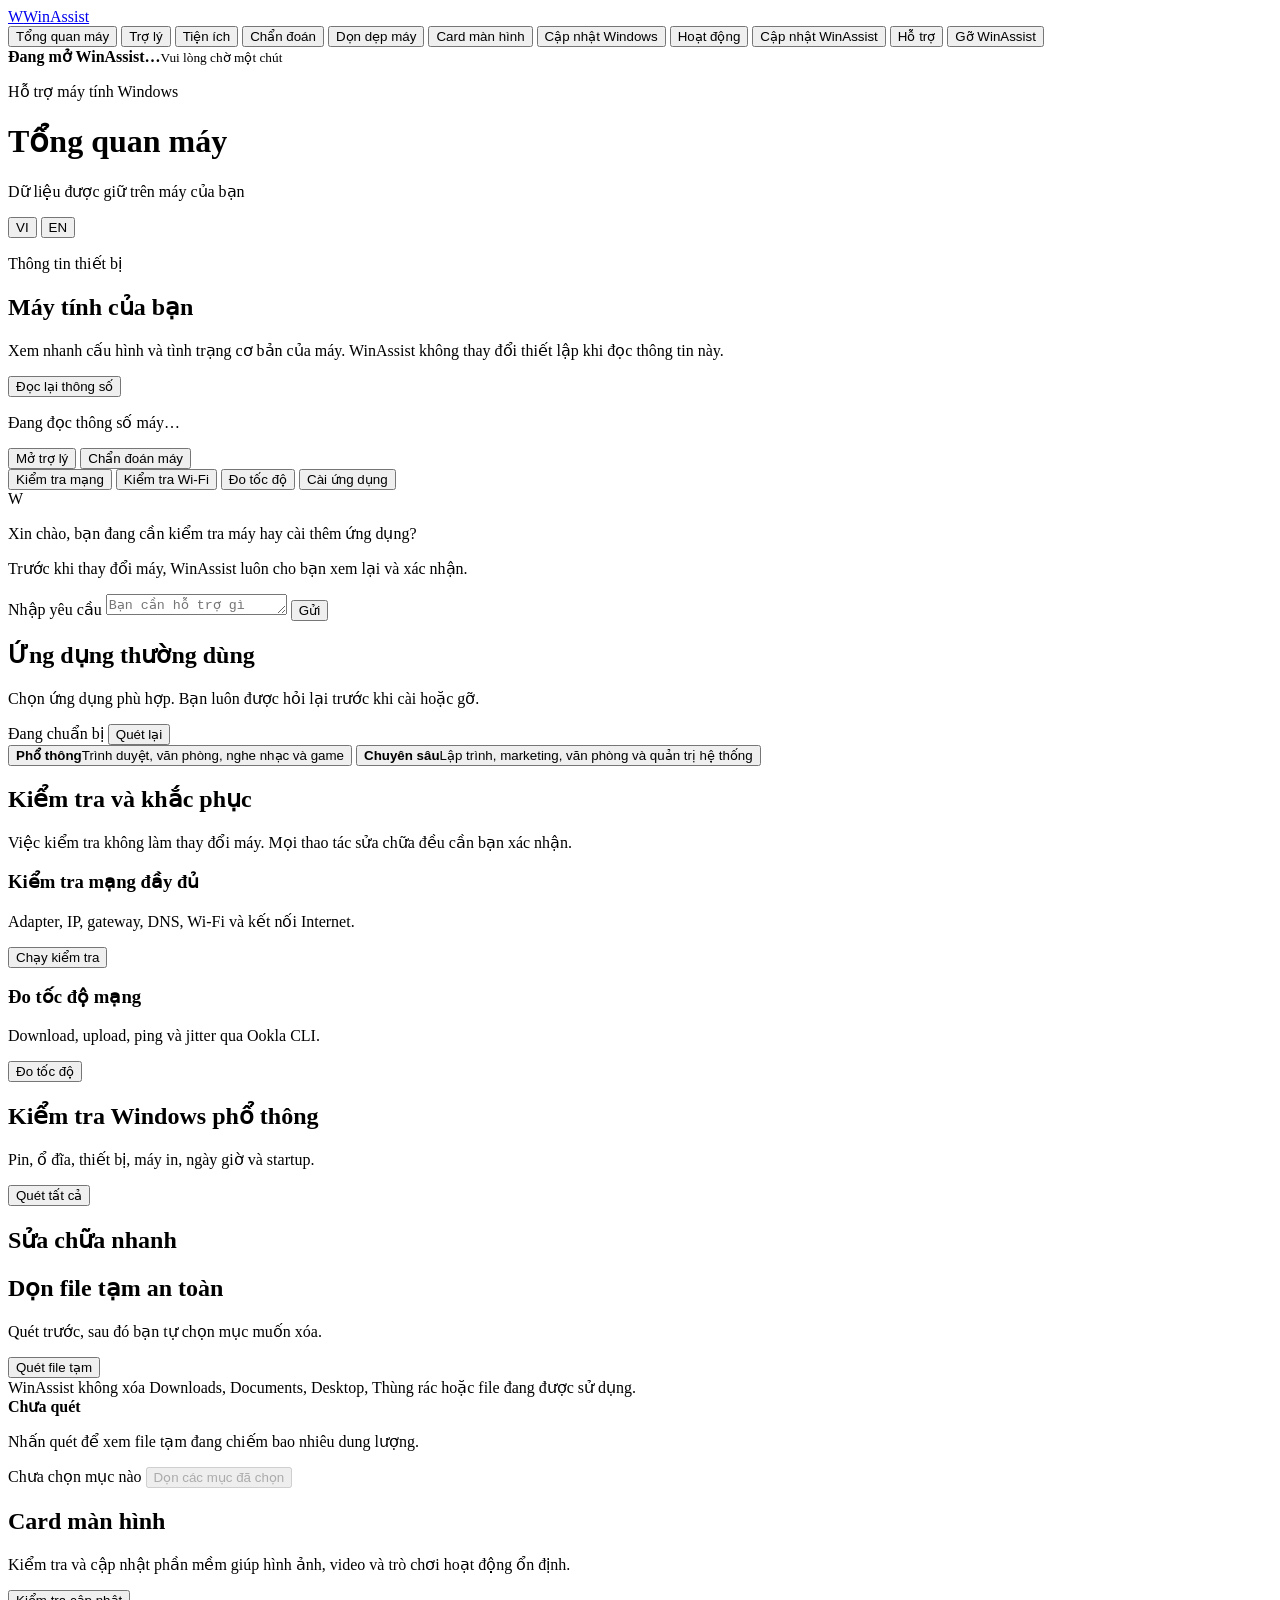
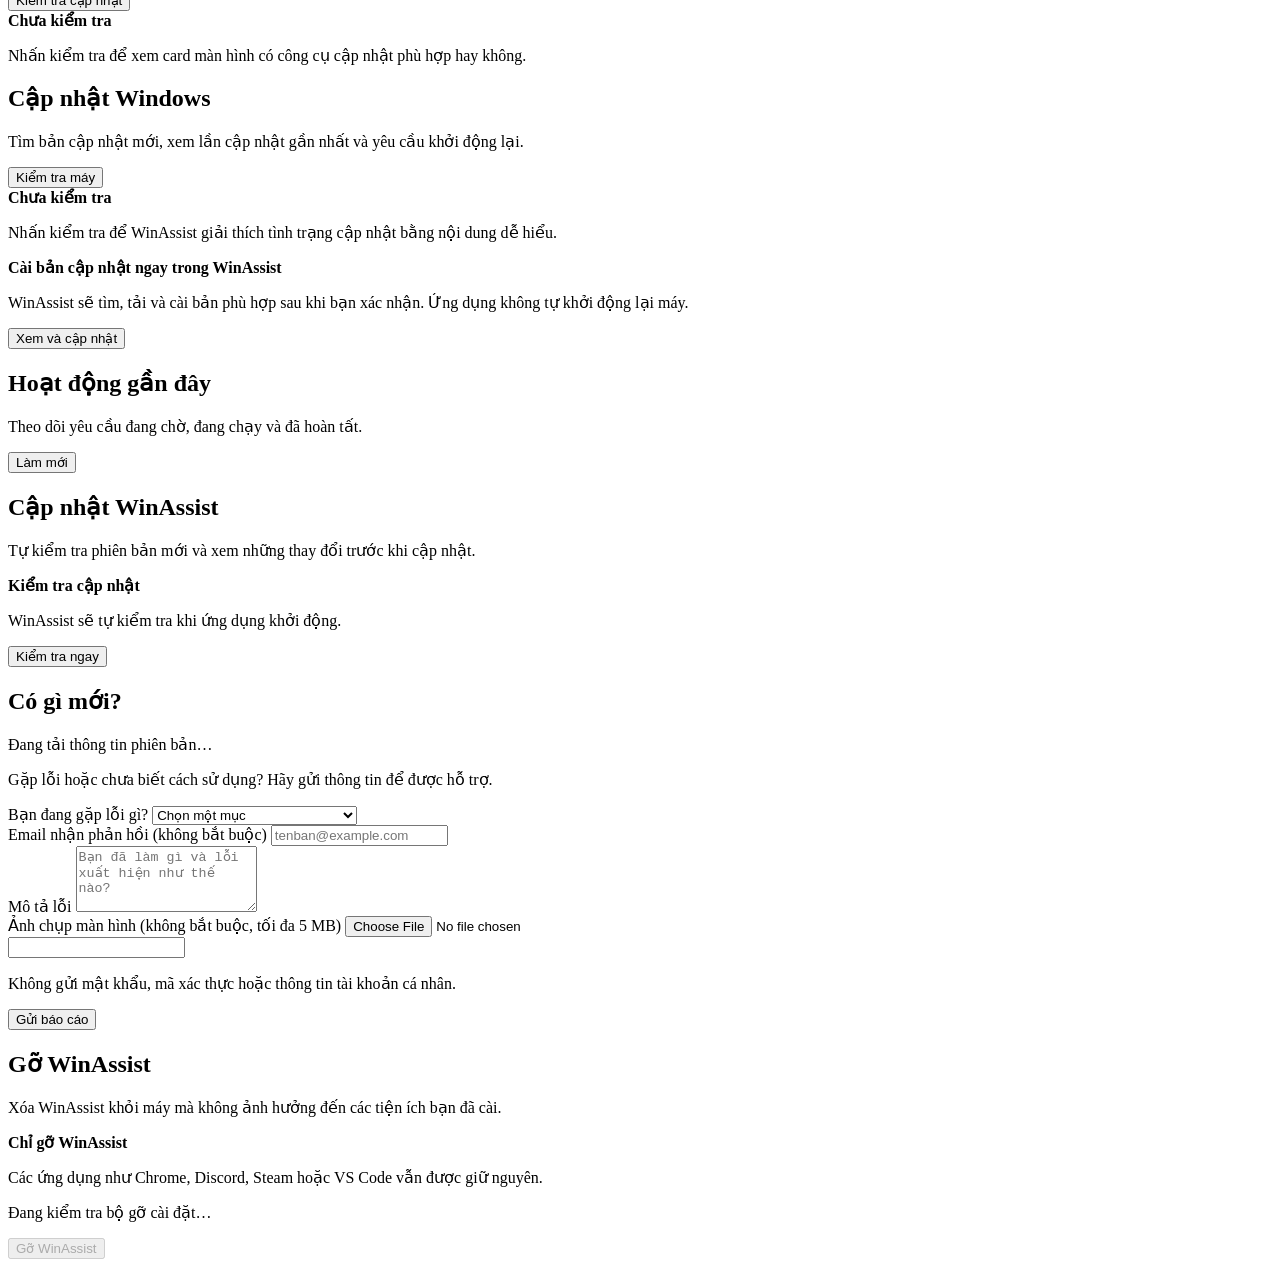
==== app/static/index.html @ 911f7648 "release: WinAssist 0.11.1" ====
<!doctype html>
<html lang="vi">
  <head>
    <meta charset="utf-8">
    <meta name="viewport" content="width=device-width, initial-scale=1">
    <meta name="description" content="Trợ lý hỗ trợ Windows chạy local.">
    <title>WinAssist Local</title>
    <link rel="stylesheet" href="/static/styles.css?v=0.11.1">
    <link rel="stylesheet" href="/static/overview.css?v=sidebar-alignment">
  </head>
  <body>
    <div id="global-loading" class="global-loading" role="progressbar" aria-label="WinAssist đang xử lý" aria-hidden="true">
      <span></span>
    </div>
    <div class="app-layout">
      <aside class="sidebar">
        <a class="brand" href="#overview" aria-label="WinAssist Local">
          <span class="brand-mark">W</span><span>WinAssist</span>
        </a>
        <nav aria-label="Điều hướng chính">
          <button class="nav-item active" data-view="overview"><span data-icon="home"></span> Tổng quan máy</button>
          <button class="nav-item" data-view="chat"><span data-icon="chat"></span> Trợ lý</button>
          <button class="nav-item" data-view="suggestions"><span data-icon="apps"></span> Tiện ích</button>
          <button class="nav-item" data-view="diagnostics"><span data-icon="pulse"></span> Chẩn đoán</button>
          <button class="nav-item" data-view="cleanup"><span data-icon="cleanup"></span> Dọn dẹp máy</button>
          <button class="nav-item" data-view="graphics"><span data-icon="device"></span> Card màn hình</button>
          <button class="nav-item" data-view="windows-update"><span data-icon="update"></span> Cập nhật Windows</button>
          <button class="nav-item" data-view="activity"><span data-icon="history"></span> Hoạt động</button>
          <button class="nav-item" data-view="patches"><span data-icon="patch"></span> Cập nhật WinAssist</button>
          <button class="nav-item" data-view="support"><span data-icon="support"></span> Hỗ trợ</button>
          <button class="nav-item nav-item-danger" data-view="uninstall"><span data-icon="trash"></span> Gỡ WinAssist</button>
        </nav>
        <div class="service-status" aria-live="polite">
          <span id="backend-dot" class="status-dot pending"></span>
          <div><strong id="backend-status">Đang mở WinAssist…</strong><small id="ollama-status">Vui lòng chờ một chút</small></div>
        </div>
      </aside>

      <main>
        <header class="topbar">
          <div>
            <p class="eyebrow">Hỗ trợ máy tính Windows</p>
            <h1 id="view-title">Tổng quan máy</h1>
          </div>
          <div class="topbar-tools">
            <p class="privacy">Dữ liệu được giữ trên máy của bạn</p>
            <div class="language-switcher" role="group" aria-label="Ngôn ngữ">
              <button type="button" data-language="vi" aria-pressed="true">VI</button>
              <button type="button" data-language="en" aria-pressed="false">EN</button>
            </div>
          </div>
        </header>

        <section id="view-overview" class="view active">
          <div class="overview-hero">
            <div>
              <p class="eyebrow">Thông tin thiết bị</p>
              <h2>Máy tính của bạn</h2>
              <p>Xem nhanh cấu hình và tình trạng cơ bản của máy. WinAssist không thay đổi thiết lập khi đọc thông tin này.</p>
            </div>
            <button id="refresh-specs" class="secondary">Đọc lại thông số</button>
          </div>
          <div id="specs-content" class="specs-content" aria-live="polite">
            <div class="spec-loading"><div class="loader"></div><p>Đang đọc thông số máy…</p></div>
          </div>
          <div class="overview-actions">
            <button class="primary" data-view-target="chat">Mở trợ lý</button>
            <button class="secondary" data-view-target="diagnostics">Chẩn đoán máy</button>
          </div>
        </section>

        <section id="view-chat" class="view">
          <div class="quick-actions" aria-label="Thao tác nhanh">
            <button data-message="Kiểm tra kết nối mạng của tôi">Kiểm tra mạng</button>
            <button data-message="Kiểm tra trạng thái Wi-Fi">Kiểm tra Wi-Fi</button>
            <button data-message="Đo tốc độ mạng">Đo tốc độ</button>
            <button data-view-target="suggestions">Cài ứng dụng</button>
          </div>
          <div id="chat-log" class="chat-log" aria-live="polite" aria-label="Lịch sử trò chuyện">
            <article class="message assistant"><div class="avatar">W</div><div class="bubble">
              <p>Xin chào, bạn đang cần kiểm tra máy hay cài thêm ứng dụng?</p>
              <p class="hint">Trước khi thay đổi máy, WinAssist luôn cho bạn xem lại và xác nhận.</p>
            </div></article>
          </div>
          <form id="chat-form" class="composer">
            <label class="sr-only" for="message-input">Nhập yêu cầu</label>
            <textarea id="message-input" rows="1" maxlength="2000" placeholder="Bạn cần hỗ trợ gì trên Windows?" required></textarea>
            <button type="submit" class="primary send-button">Gửi</button>
          </form>
        </section>

        <section id="view-suggestions" class="view">
          <div class="section-heading"><div><h2>Ứng dụng thường dùng</h2><p>Chọn ứng dụng phù hợp. Bạn luôn được hỏi lại trước khi cài hoặc gỡ.</p></div>
            <div class="software-toolbar">
              <span class="live-status"><span class="live-dot"></span><span id="software-live-text">Đang chuẩn bị</span></span>
              <button id="refresh-software" class="secondary">Quét lại</button>
            </div>
          </div>
          <div class="audience-selector" role="tablist" aria-label="Nhóm tiện ích">
            <button class="audience-tab active" data-audience="general" role="tab" aria-selected="true">
              <strong>Phổ thông</strong><span>Trình duyệt, văn phòng, nghe nhạc và game</span>
            </button>
            <button class="audience-tab" data-audience="advanced" role="tab" aria-selected="false">
              <strong>Chuyên sâu</strong><span>Lập trình, marketing, văn phòng và quản trị hệ thống</span>
            </button>
          </div>
          <div id="software-groups" class="content-stack" aria-live="polite"></div>
        </section>

        <section id="view-diagnostics" class="view">
          <div class="section-heading"><div><h2>Kiểm tra và khắc phục</h2><p>Việc kiểm tra không làm thay đổi máy. Mọi thao tác sửa chữa đều cần bạn xác nhận.</p></div></div>
          <div class="diagnostic-grid">
            <article class="card"><h3>Kiểm tra mạng đầy đủ</h3><p>Adapter, IP, gateway, DNS, Wi-Fi và kết nối Internet.</p><button class="primary diagnostic-run" data-diagnostic="network">Chạy kiểm tra</button></article>
            <article class="card"><h3>Đo tốc độ mạng</h3><p>Download, upload, ping và jitter qua Ookla CLI.</p><button class="primary diagnostic-run" data-diagnostic="speedtest">Đo tốc độ</button></article>
          </div>
          <div id="diagnostic-result" class="result-panel" hidden aria-live="polite"></div>
          <div class="section-heading windows-heading">
            <div><h2>Kiểm tra Windows phổ thông</h2><p>Pin, ổ đĩa, thiết bị, máy in, ngày giờ và startup.</p></div>
            <button id="run-windows-overview" class="primary">Quét tất cả</button>
          </div>
          <div id="windows-capabilities" class="diagnostic-grid" aria-live="polite"></div>
          <h2 class="subheading">Sửa chữa nhanh</h2>
          <div id="repair-list" class="diagnostic-grid"></div>
        </section>

        <section id="view-cleanup" class="view">
          <div class="section-heading">
            <div><h2>Dọn file tạm an toàn</h2><p>Quét trước, sau đó bạn tự chọn mục muốn xóa.</p></div>
            <button id="scan-cleanup" class="primary">Quét file tạm</button>
          </div>
          <div class="cleanup-safety-note">
            WinAssist không xóa Downloads, Documents, Desktop, Thùng rác hoặc file đang được sử dụng.
          </div>
          <div id="cleanup-result" class="content-stack" aria-live="polite">
            <div class="driver-notice"><strong>Chưa quét</strong><p class="muted">Nhấn quét để xem file tạm đang chiếm bao nhiêu dung lượng.</p></div>
          </div>
          <div class="cleanup-actions">
            <span id="cleanup-total" class="muted">Chưa chọn mục nào</span>
            <button id="request-cleanup" class="danger" disabled>Dọn các mục đã chọn</button>
          </div>
        </section>

        <section id="view-graphics" class="view">
          <div class="section-heading">
            <div><h2>Card màn hình</h2><p>Kiểm tra và cập nhật phần mềm giúp hình ảnh, video và trò chơi hoạt động ổn định.</p></div>
            <button id="scan-graphics-driver" class="primary">Kiểm tra cập nhật</button>
          </div>
          <div id="graphics-driver-result" class="graphics-driver-result" aria-live="polite">
            <div class="driver-notice"><strong>Chưa kiểm tra</strong><p class="muted">Nhấn kiểm tra để xem card màn hình có công cụ cập nhật phù hợp hay không.</p></div>
          </div>
        </section>

        <section id="view-windows-update" class="view">
          <div class="section-heading">
            <div><h2>Cập nhật Windows</h2><p>Tìm bản cập nhật mới, xem lần cập nhật gần nhất và yêu cầu khởi động lại.</p></div>
            <button id="scan-windows-update" class="primary">Kiểm tra máy</button>
          </div>
          <div id="windows-update-result" class="windows-update-panel" aria-live="polite">
            <div class="driver-notice"><strong>Chưa kiểm tra</strong><p class="muted">Nhấn kiểm tra để WinAssist giải thích tình trạng cập nhật bằng nội dung dễ hiểu.</p></div>
          </div>
          <div class="update-actions-panel">
            <div><strong>Cài bản cập nhật ngay trong WinAssist</strong><p class="muted">WinAssist sẽ tìm, tải và cài bản phù hợp sau khi bạn xác nhận. Ứng dụng không tự khởi động lại máy.</p></div>
            <button id="open-windows-update" class="primary">Xem và cập nhật</button>
          </div>
        </section>

        <section id="view-activity" class="view">
          <div class="section-heading"><div><h2>Hoạt động gần đây</h2><p>Theo dõi yêu cầu đang chờ, đang chạy và đã hoàn tất.</p></div><button id="refresh-activity" class="secondary">Làm mới</button></div>
          <div id="activity-list" class="content-stack" aria-live="polite"></div>
        </section>

        <section id="view-patches" class="view">
          <div class="section-heading">
            <div>
              <h2>Cập nhật WinAssist</h2>
              <p>Tự kiểm tra phiên bản mới và xem những thay đổi trước khi cập nhật.</p>
            </div>
          </div>
          <section id="update-status" class="update-status" aria-live="polite">
            <div><strong>Kiểm tra cập nhật</strong><p class="muted">WinAssist sẽ tự kiểm tra khi ứng dụng khởi động.</p></div>
            <button id="check-update" class="secondary">Kiểm tra ngay</button>
          </section>
          <h2 class="subheading">Có gì mới?</h2>
          <div id="patch-content" class="patch-content" aria-live="polite">
            <div class="inventory-loading"><div class="loader"></div><p>Đang tải thông tin phiên bản…</p></div>
          </div>
        </section>

        <section id="view-support" class="view">
          <div class="support-intro">
            <p>Gặp lỗi hoặc chưa biết cách sử dụng? Hãy gửi thông tin để được hỗ trợ.</p>
          </div>
          <form id="support-form" class="support-ticket-form">
            <div class="support-field">
              <label for="support-issue-type">Bạn đang gặp lỗi gì?</label>
              <select id="support-issue-type" required>
                <option value="">Chọn một mục</option><option value="startup">Không mở được WinAssist</option>
                <option value="install">Không cài được tiện ích</option><option value="uninstall">Không gỡ được ứng dụng</option>
                <option value="diagnostics">Kiểm tra máy hoặc mạng bị lỗi</option><option value="updates">Lỗi cập nhật</option>
                <option value="assistant">Trợ lý trả lời chưa đúng</option><option value="interface">Giao diện hoặc nút bấm bị lỗi</option>
                <option value="other">Lỗi khác</option>
              </select>
            </div>
            <div class="support-field">
              <label for="support-email">Email nhận phản hồi <span class="muted">(không bắt buộc)</span></label>
              <input id="support-email" type="email" maxlength="254" autocomplete="email" placeholder="tenban@example.com">
            </div>
            <div class="support-field support-field-wide">
              <label for="support-description">Mô tả lỗi</label>
              <textarea id="support-description" rows="4" minlength="10" maxlength="4000" required placeholder="Bạn đã làm gì và lỗi xuất hiện như thế nào?"></textarea>
            </div>
            <label id="support-reply-consent-row" class="support-consent support-field-wide" hidden>
              <input id="support-reply-consent" type="checkbox">
              <span>Tôi đồng ý để WinAssist dùng email này để phản hồi ticket.</span>
            </label>
            <div id="support-diagnostic-note" class="support-diagnostic-note support-field-wide" hidden>
              <strong>Đã kèm thông tin lỗi an toàn</strong>
              <span>Không bao gồm mật khẩu hoặc dữ liệu tài khoản.</span>
            </div>
            <div class="support-field support-field-wide">
              <label for="support-attachment">Ảnh chụp màn hình <span class="muted">(không bắt buộc, tối đa 5 MB)</span></label>
              <input id="support-attachment" type="file" accept="image/png,image/jpeg,image/webp">
            </div>
            <input id="support-website" class="support-honeypot" type="text" tabindex="-1" autocomplete="off" aria-hidden="true">
            <div class="support-form-footer support-field-wide">
              <p class="support-privacy muted">Không gửi mật khẩu, mã xác thực hoặc thông tin tài khoản cá nhân.</p>
              <button id="submit-ticket" type="submit" class="primary">Gửi báo cáo</button>
            </div>
          </form>
          <section id="support-ticket-result" class="support-ticket-result" hidden aria-live="polite"></section>
        </section>

        <section id="view-uninstall" class="view">
          <div class="section-heading">
            <div>
              <h2>Gỡ WinAssist</h2>
              <p>Xóa WinAssist khỏi máy mà không ảnh hưởng đến các tiện ích bạn đã cài.</p>
            </div>
          </div>
          <section class="uninstall-panel">
            <div>
              <strong>Chỉ gỡ WinAssist</strong>
              <p>Các ứng dụng như Chrome, Discord, Steam hoặc VS Code vẫn được giữ nguyên.</p>
              <p id="uninstall-status" class="muted">Đang kiểm tra bộ gỡ cài đặt…</p>
            </div>
            <button id="request-uninstall" class="danger" disabled>Gỡ WinAssist</button>
          </section>
        </section>
      </main>
    </div>
    <div id="toast-region" class="toast-region" aria-live="assertive"></div>

    <dialog id="action-dialog">
      <form method="dialog" class="dialog-card">
        <p class="eyebrow">Xác nhận</p>
        <h2 id="action-title">Xem lại thao tác</h2>
        <p id="action-summary" class="action-summary"></p>
        <details class="technical-details">
          <summary>Thông tin kỹ thuật</summary>
          <code id="command-text"></code>
          <p id="command-warning"></p>
        </details>
        <div class="dialog-actions"><button id="cancel-command" class="secondary" value="cancel">Quay lại</button><button id="confirm-command" class="primary" value="default">Tiếp tục</button></div>
      </form>
    </dialog>

    <dialog id="uninstall-choice-dialog">
      <form method="dialog" class="dialog-card close-dialog-card">
        <p class="eyebrow">Cách gỡ ứng dụng</p>
        <h2 id="uninstall-choice-title">Bạn muốn gỡ thế nào?</h2>
        <p class="action-summary">File bạn tự tạo như tài liệu, ảnh và video luôn được giữ nguyên.</p>
        <fieldset class="close-options">
          <legend class="sr-only">Chọn cách gỡ ứng dụng</legend>
          <label class="close-option">
            <input type="radio" name="uninstall-choice" value="uninstall" checked>
            <span class="option-check" aria-hidden="true"></span>
            <span><strong>Chỉ gỡ ứng dụng</strong><small>Giữ lại cài đặt cá nhân để dùng lại sau này.</small></span>
          </label>
          <label class="close-option">
            <input type="radio" name="uninstall-choice" value="purge">
            <span class="option-check" aria-hidden="true"></span>
            <span><strong>Gỡ sạch an toàn</strong><small>Dọn thêm file cài đặt còn sót và cache an toàn. Vẫn giữ dữ liệu cá nhân.</small></span>
          </label>
        </fieldset>
        <div class="close-dialog-actions">
          <button class="secondary" value="cancel">Quay lại</button>
          <button id="confirm-uninstall-choice" class="danger" value="default">Tiếp tục</button>
        </div>
      </form>
    </dialog>

    <dialog id="close-dialog">
      <form method="dialog" class="dialog-card close-dialog-card">
        <p class="eyebrow">Đóng WinAssist</p>
        <h2>Bạn muốn đóng ứng dụng thế nào?</h2>
        <p class="action-summary">Chọn một cách đóng bên dưới.</p>
        <fieldset class="close-options">
          <legend class="sr-only">Cách đóng WinAssist</legend>
          <label class="close-option">
            <input type="radio" name="close-choice" value="tray" checked>
            <span class="option-check" aria-hidden="true"></span>
            <span><strong>Thu nhỏ xuống khay</strong><small>WinAssist vẫn chạy và có thể mở lại nhanh.</small></span>
          </label>
          <label class="close-option">
            <input type="radio" name="close-choice" value="exit">
            <span class="option-check" aria-hidden="true"></span>
            <span><strong>Thoát hoàn toàn</strong><small>Đóng WinAssist và dừng các tiến trình nền.</small></span>
          </label>
        </fieldset>
        <div class="close-dialog-actions">
          <button id="cancel-close" class="secondary" value="cancel">Quay lại</button>
          <button id="confirm-close" class="primary" value="default">Xác nhận</button>
        </div>
      </form>
    </dialog>

    <dialog id="uninstall-dialog">
      <form method="dialog" class="dialog-card uninstall-dialog-card">
        <p class="eyebrow">Xác nhận gỡ ứng dụng</p>
        <h2>Gỡ WinAssist khỏi máy?</h2>
        <p class="action-summary">WinAssist sẽ đóng, xóa thư mục cài đặt cùng dữ liệu riêng như lịch sử và log.</p>
        <p class="uninstall-safe-note"><strong>Các tiện ích bạn đã cài sẽ không bị gỡ.</strong></p>
        <div class="dialog-actions">
          <button id="cancel-uninstall" class="secondary" value="cancel">Quay lại</button>
          <button id="confirm-uninstall" class="danger" value="default">Gỡ WinAssist</button>
        </div>
      </form>
    </dialog>

    <dialog id="required-update-dialog" class="required-update-dialog" aria-labelledby="required-update-title">
      <section class="dialog-card required-update-card">
        <p class="eyebrow">Cần cập nhật WinAssist</p>
        <h2 id="required-update-title">Có phiên bản mới bắt buộc</h2>
        <p id="required-update-message" class="action-summary">Bạn cần cập nhật để tiếp tục sử dụng WinAssist an toàn.</p>
        <div id="required-update-progress"></div>
        <div class="dialog-actions">
          <button id="required-update-action" class="primary" type="button">Cập nhật ngay</button>
        </div>
      </section>
    </dialog>

    <script src="/static/i18n.js?v=required-update" defer></script>
    <script src="/static/api-client.js?v=loading-progress" defer></script>
    <script src="/static/state.js?v=0.11.1" defer></script>
    <script src="/static/app.js?v=required-update" defer></script>
  </body>
</html>
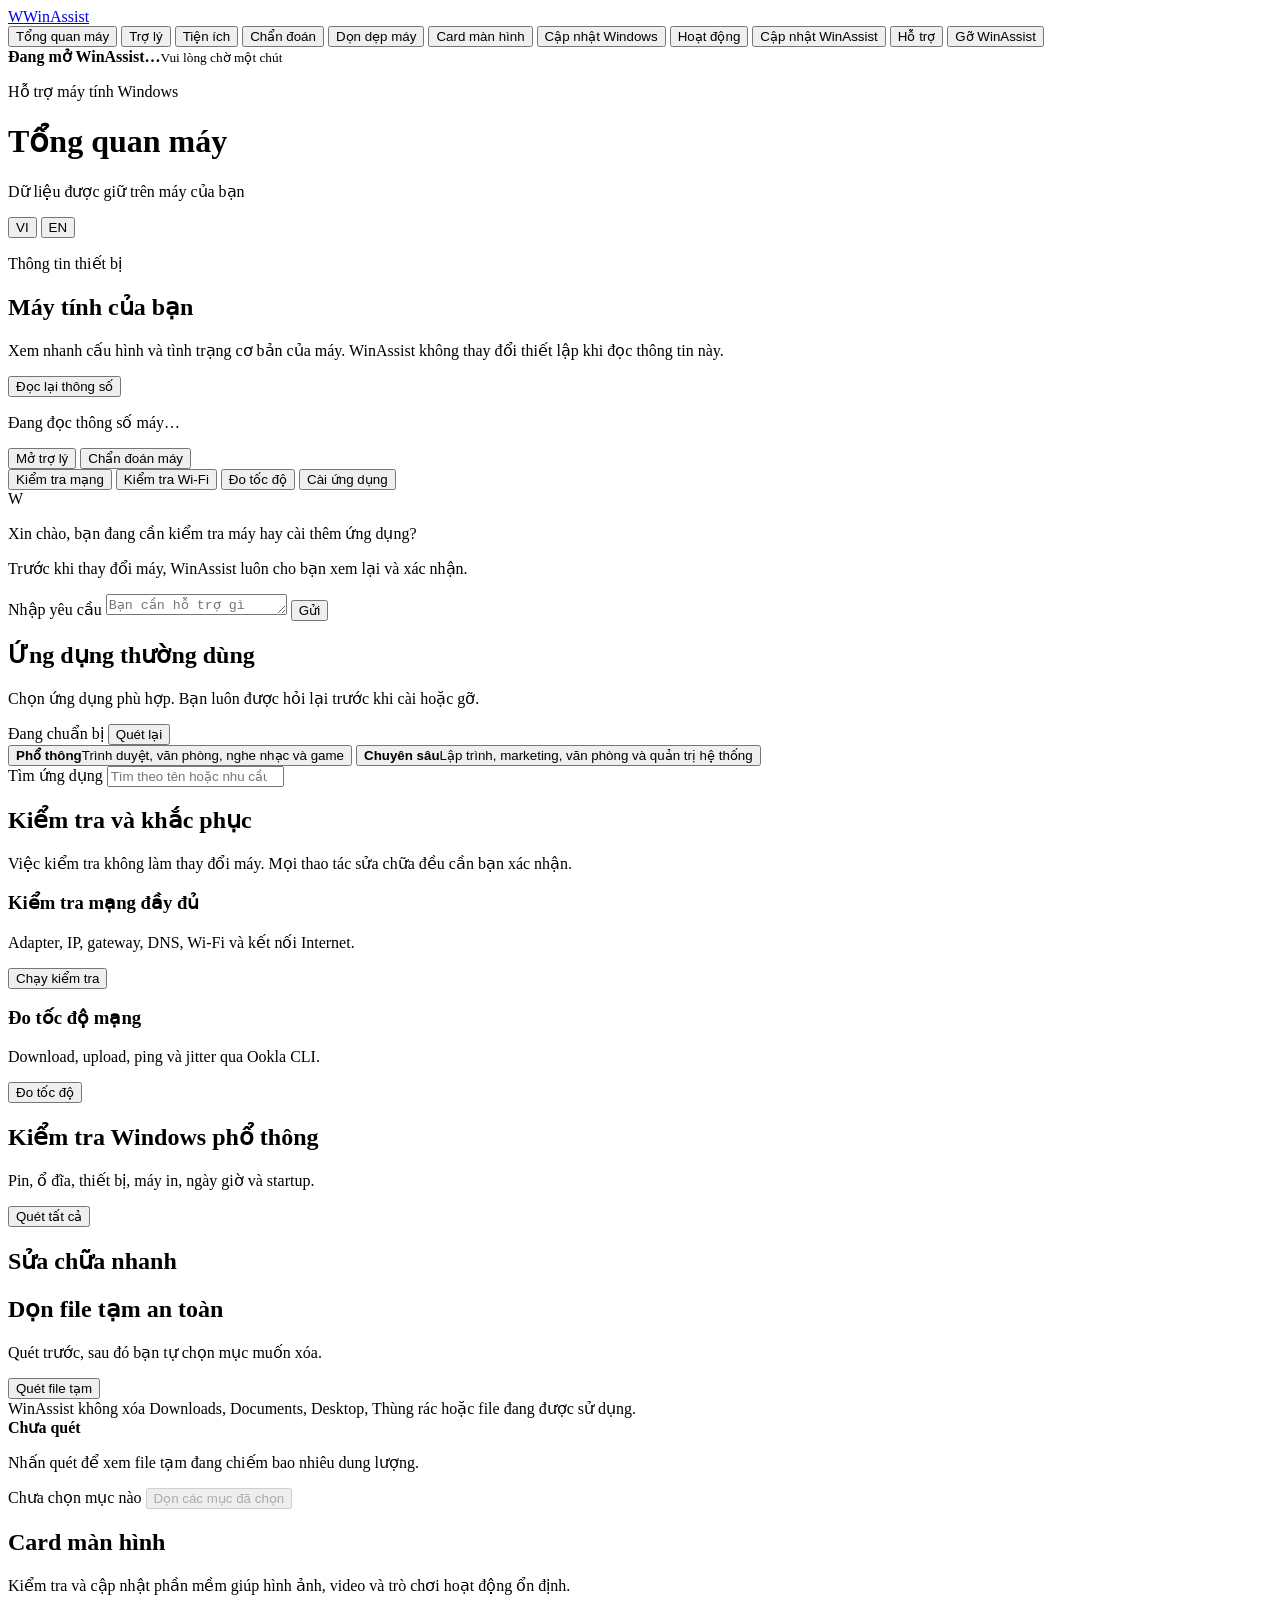
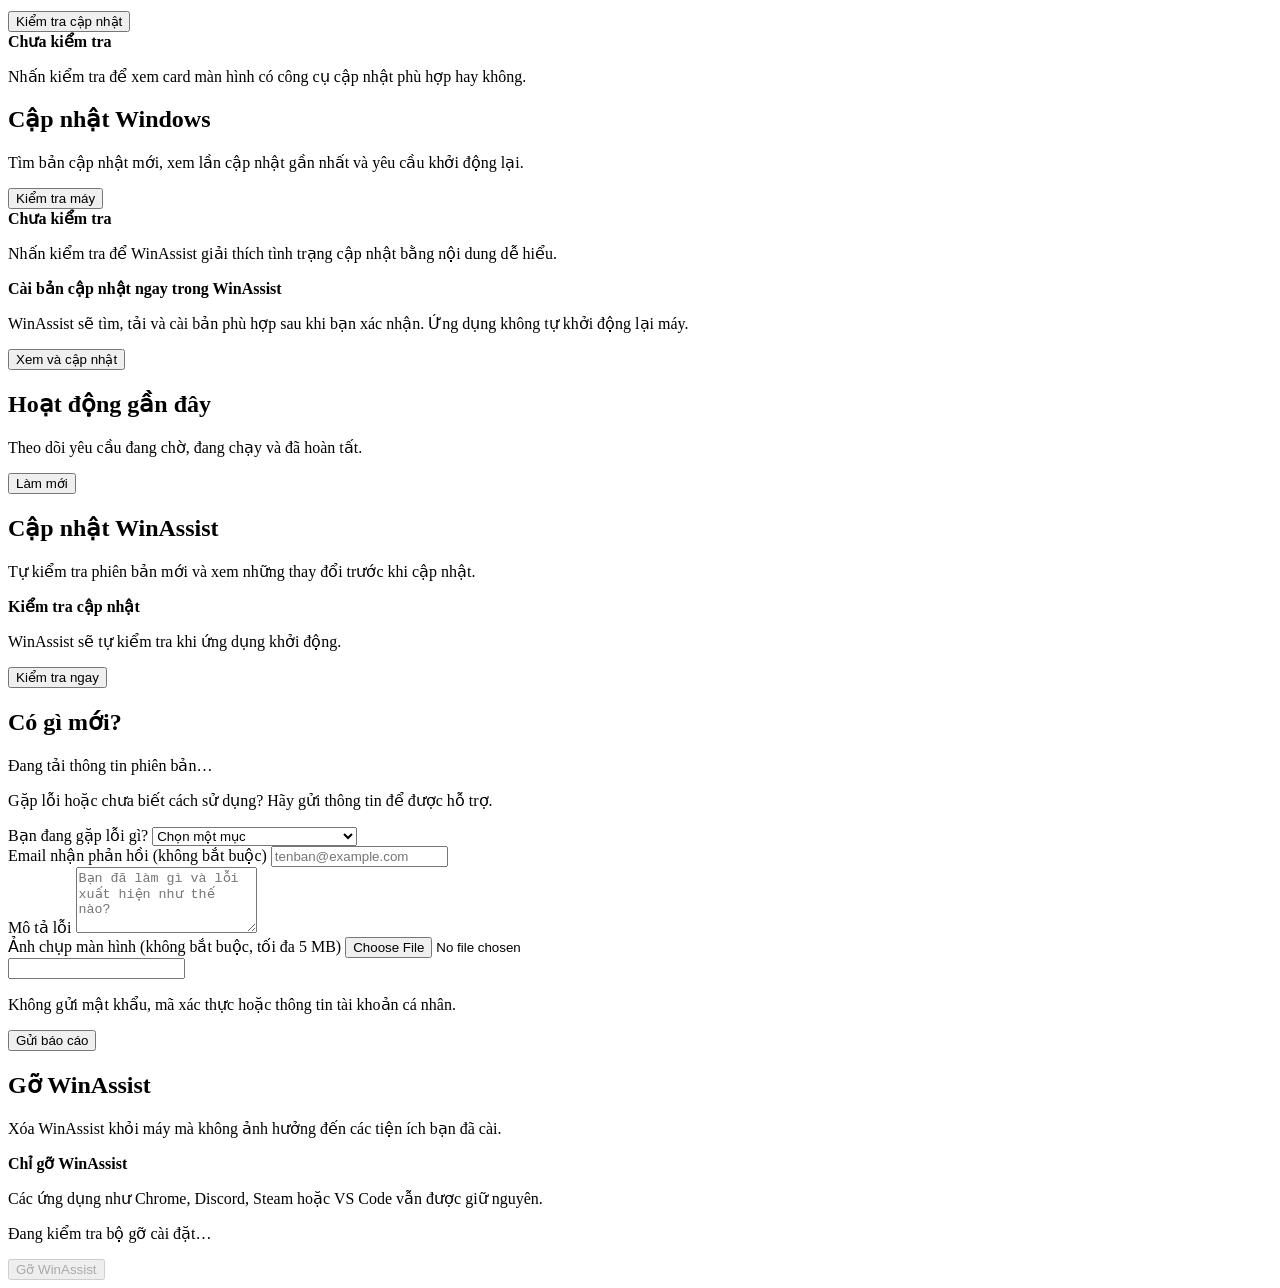
==== commit 4da93922: "release: WinAssist 0.11.2" ====
--- a/app/static/index.html
+++ b/app/static/index.html
@@ -5,7 +5,7 @@
     <meta name="viewport" content="width=device-width, initial-scale=1">
     <meta name="description" content="Trợ lý hỗ trợ Windows chạy local.">
     <title>WinAssist Local</title>
-    <link rel="stylesheet" href="/static/styles.css?v=0.11.1">
+    <link rel="stylesheet" href="/static/styles.css?v=0.11.2">
     <link rel="stylesheet" href="/static/overview.css?v=sidebar-alignment">
   </head>
   <body>
@@ -104,6 +104,13 @@
               <strong>Chuyên sâu</strong><span>Lập trình, marketing, văn phòng và quản trị hệ thống</span>
             </button>
           </div>
+          <div class="software-search">
+            <label class="sr-only" for="software-search-input">Tìm ứng dụng</label>
+            <input id="software-search-input" type="search" autocomplete="off"
+              placeholder="Tìm theo tên hoặc nhu cầu, ví dụ: chỉnh ảnh, học tập, AI…"
+              aria-controls="software-groups">
+            <span id="software-search-count" class="muted" aria-live="polite"></span>
+          </div>
           <div id="software-groups" class="content-stack" aria-live="polite"></div>
         </section>
 
@@ -339,9 +346,22 @@
       </section>
     </dialog>
 
+    <dialog id="local-ai-dialog" aria-labelledby="local-ai-title">
+      <section class="dialog-card local-ai-card">
+        <p class="eyebrow">Trợ lý AI local</p>
+        <h2 id="local-ai-title">Cài Local AI để dùng trợ lý thông minh</h2>
+        <p id="local-ai-message" class="action-summary">WinAssist chưa phát hiện Ollama hoặc model AI trên máy này.</p>
+        <p class="muted">Bạn vẫn có thể dùng kiểm tra mạng, chẩn đoán và các tiện ích bình thường nếu chưa cài.</p>
+        <div class="dialog-actions">
+          <button id="skip-local-ai" class="secondary" type="button">Tiếp tục không dùng AI</button>
+          <button id="install-local-ai" class="primary" type="button">Mở trang cài Local AI</button>
+        </div>
+      </section>
+    </dialog>
+
     <script src="/static/i18n.js?v=required-update" defer></script>
     <script src="/static/api-client.js?v=loading-progress" defer></script>
-    <script src="/static/state.js?v=0.11.1" defer></script>
+    <script src="/static/state.js?v=0.11.2" defer></script>
     <script src="/static/app.js?v=required-update" defer></script>
   </body>
 </html>
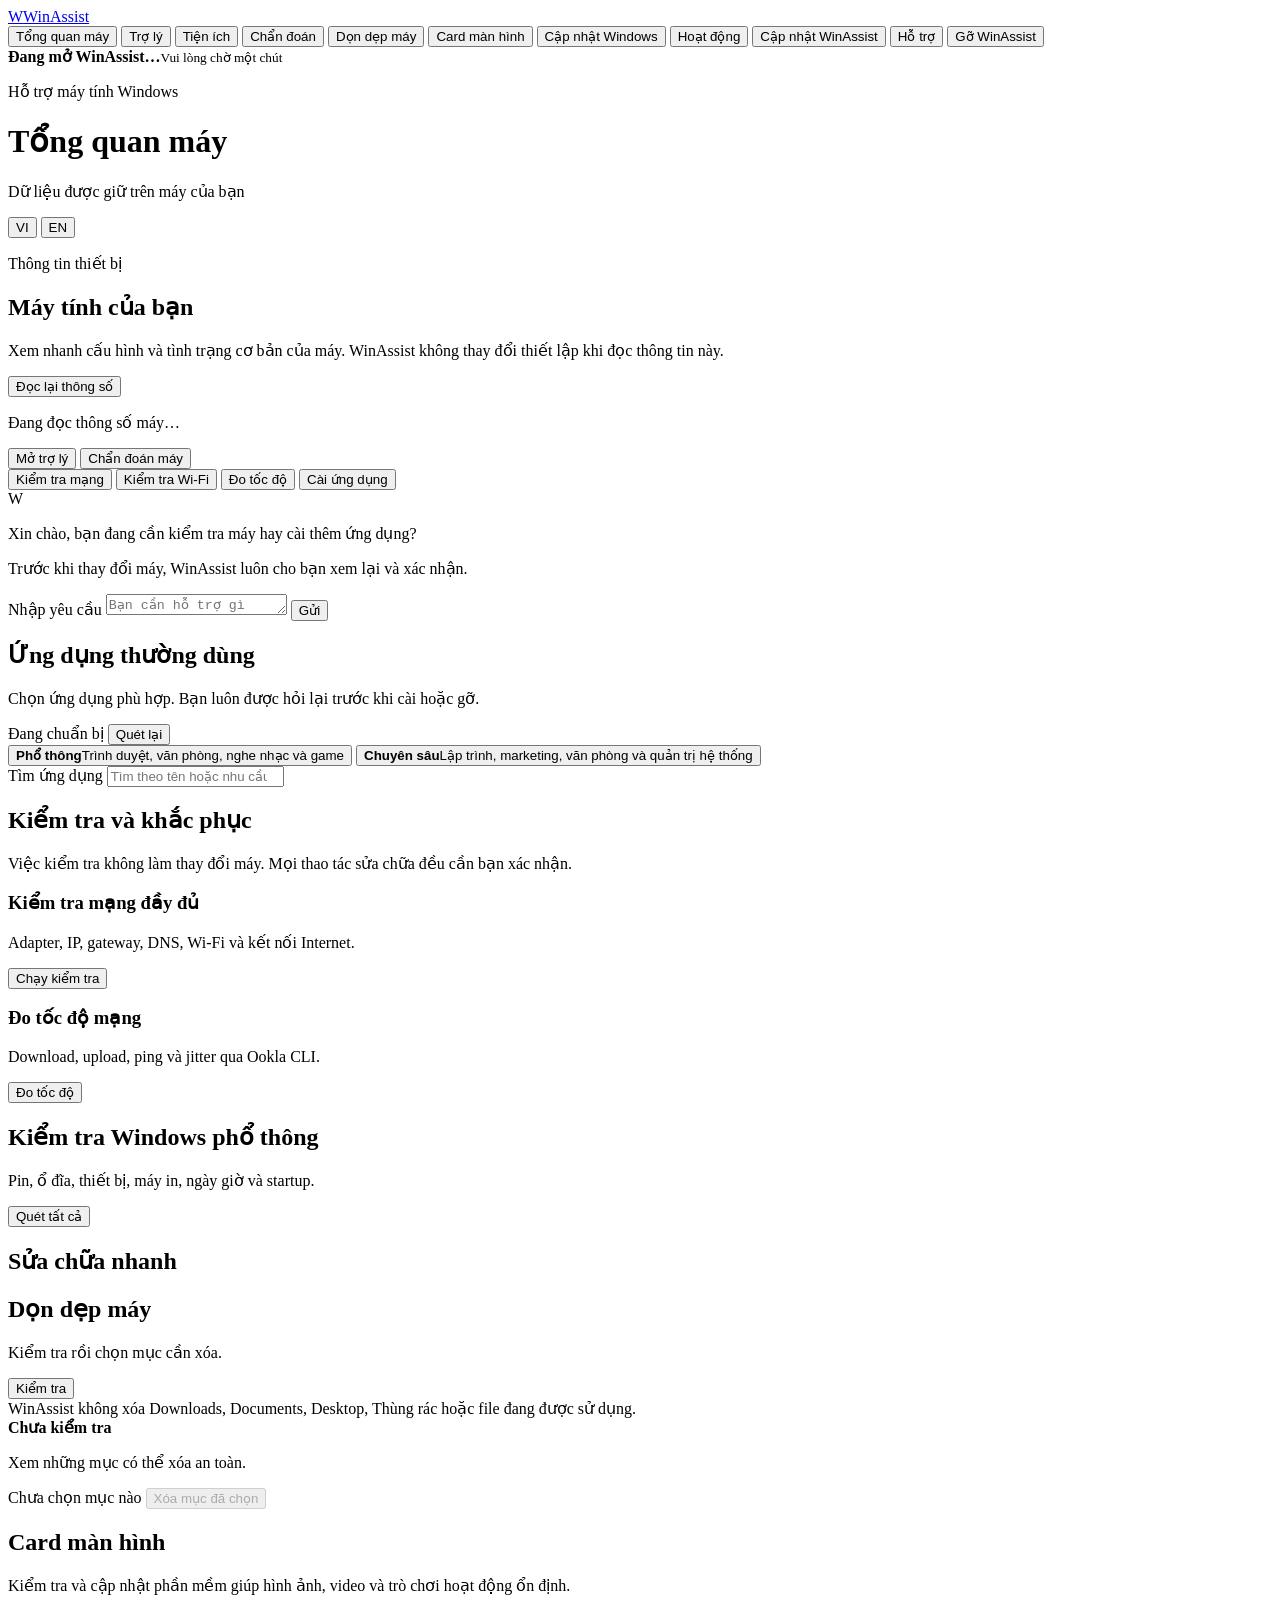
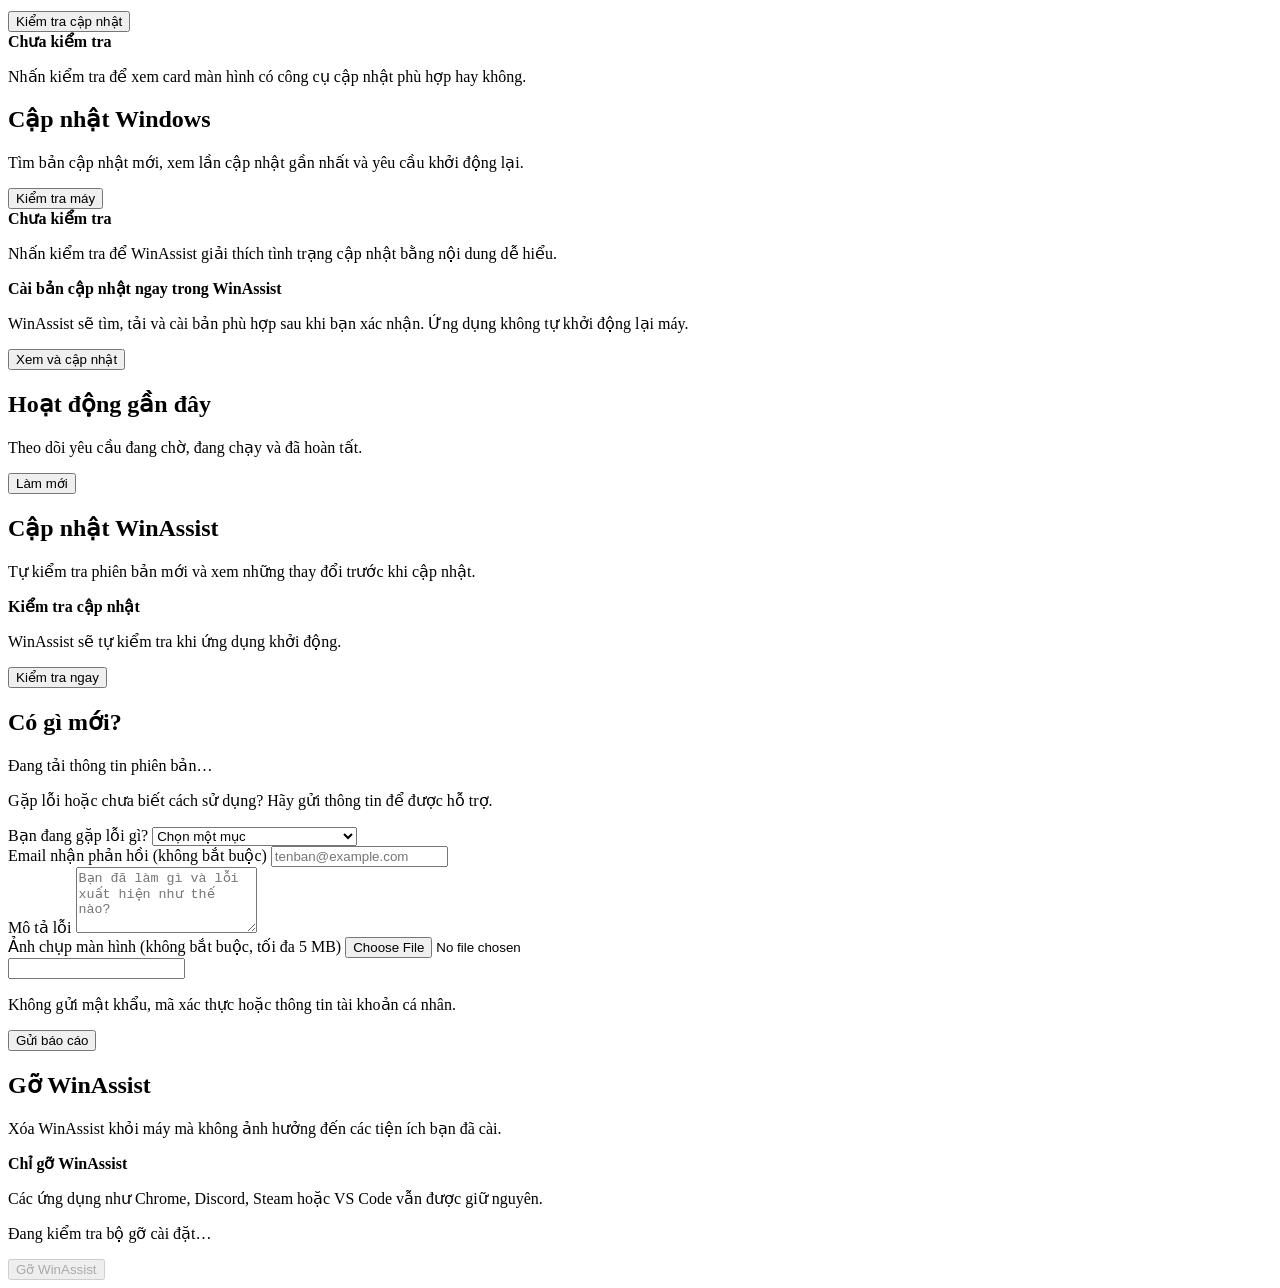
==== commit bee2592b: "ui: simplify cleanup labels" ====
--- a/app/static/index.html
+++ b/app/static/index.html
@@ -132,18 +132,18 @@
 
         <section id="view-cleanup" class="view">
           <div class="section-heading">
-            <div><h2>Dọn file tạm an toàn</h2><p>Quét trước, sau đó bạn tự chọn mục muốn xóa.</p></div>
-            <button id="scan-cleanup" class="primary">Quét file tạm</button>
+            <div><h2>Dọn dẹp máy</h2><p>Kiểm tra rồi chọn mục cần xóa.</p></div>
+            <button id="scan-cleanup" class="primary">Kiểm tra</button>
           </div>
           <div class="cleanup-safety-note">
             WinAssist không xóa Downloads, Documents, Desktop, Thùng rác hoặc file đang được sử dụng.
           </div>
           <div id="cleanup-result" class="content-stack" aria-live="polite">
-            <div class="driver-notice"><strong>Chưa quét</strong><p class="muted">Nhấn quét để xem file tạm đang chiếm bao nhiêu dung lượng.</p></div>
+            <div class="driver-notice"><strong>Chưa kiểm tra</strong><p class="muted">Xem những mục có thể xóa an toàn.</p></div>
           </div>
           <div class="cleanup-actions">
             <span id="cleanup-total" class="muted">Chưa chọn mục nào</span>
-            <button id="request-cleanup" class="danger" disabled>Dọn các mục đã chọn</button>
+            <button id="request-cleanup" class="danger" disabled>Xóa mục đã chọn</button>
           </div>
         </section>
 
@@ -349,12 +349,12 @@
     <dialog id="local-ai-dialog" aria-labelledby="local-ai-title">
       <section class="dialog-card local-ai-card">
         <p class="eyebrow">Trợ lý AI local</p>
-        <h2 id="local-ai-title">Cài Local AI để dùng trợ lý thông minh</h2>
+        <h2 id="local-ai-title">Cài trợ lý AI để dùng trợ lý thông minh</h2>
         <p id="local-ai-message" class="action-summary">WinAssist chưa phát hiện Ollama hoặc model AI trên máy này.</p>
         <p class="muted">Bạn vẫn có thể dùng kiểm tra mạng, chẩn đoán và các tiện ích bình thường nếu chưa cài.</p>
         <div class="dialog-actions">
           <button id="skip-local-ai" class="secondary" type="button">Tiếp tục không dùng AI</button>
-          <button id="install-local-ai" class="primary" type="button">Mở trang cài Local AI</button>
+          <button id="install-local-ai" class="primary" type="button">Cài trợ lý AI</button>
         </div>
       </section>
     </dialog>
